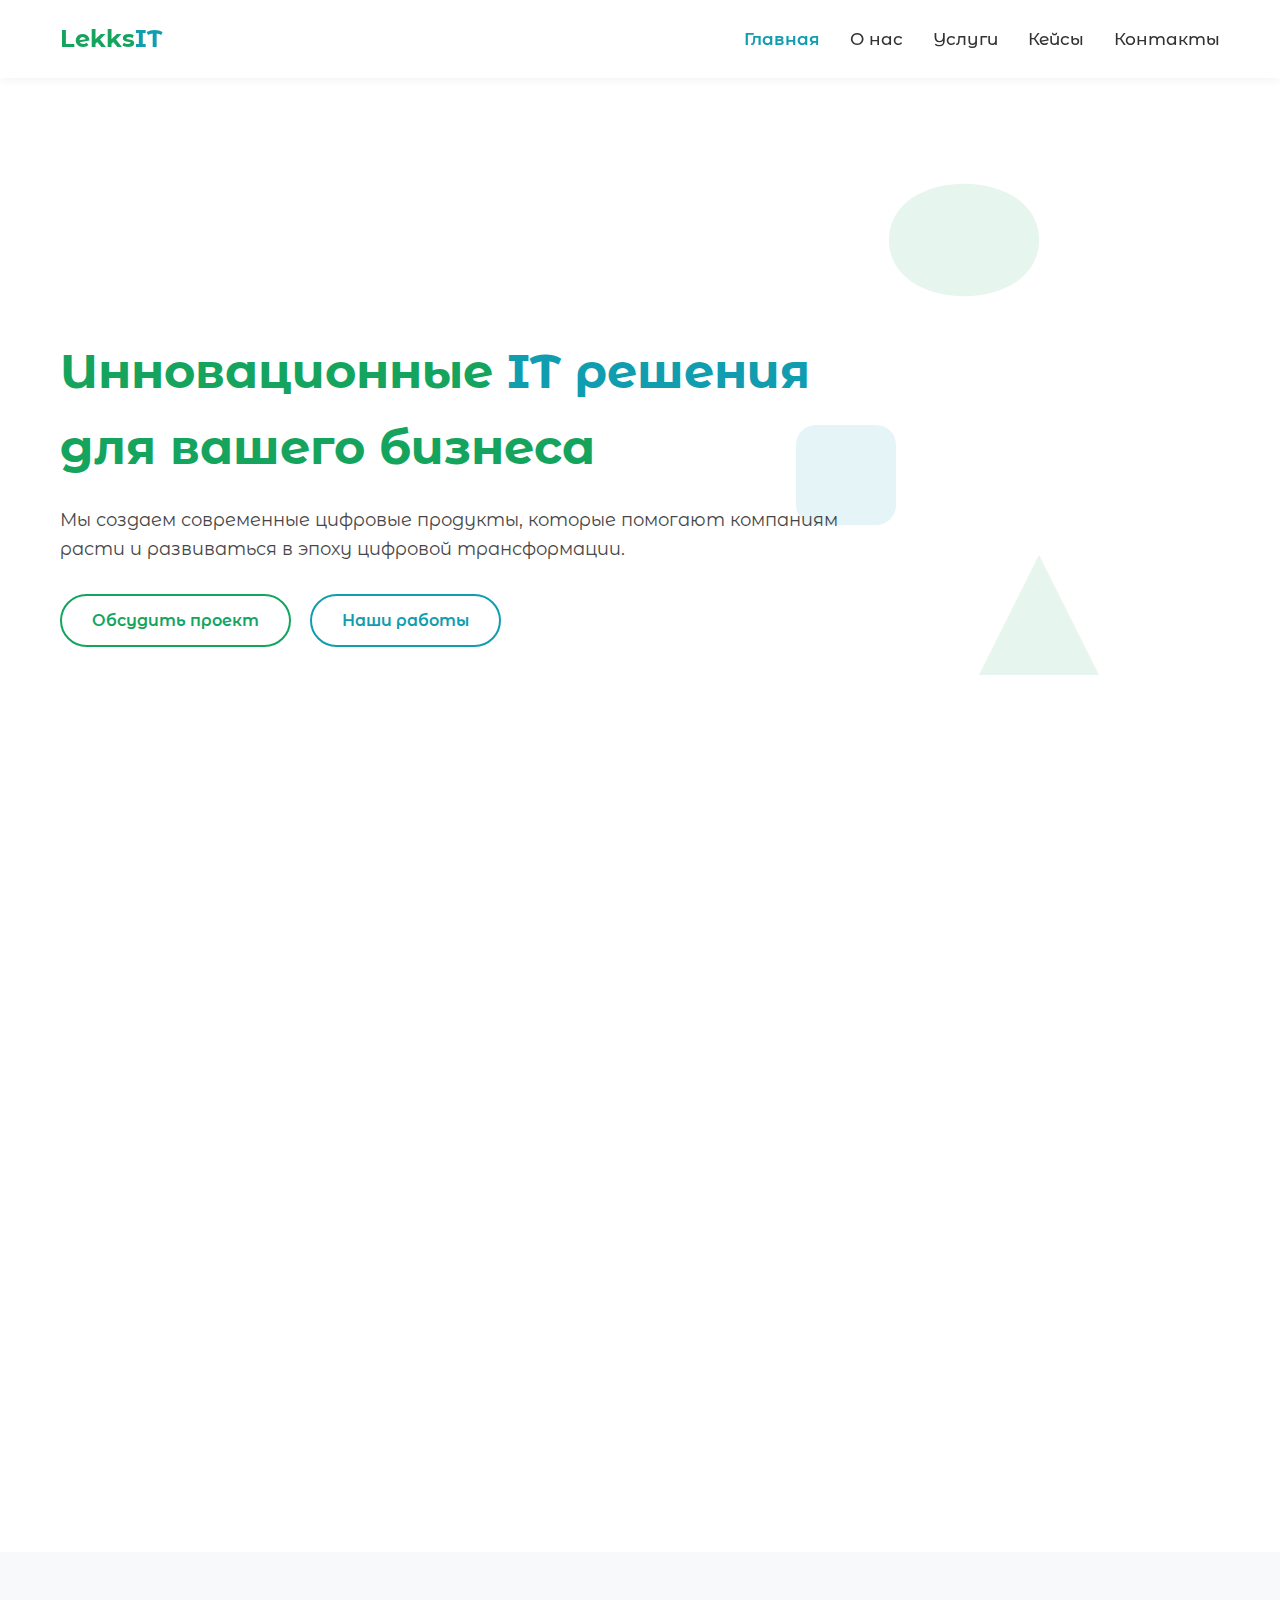
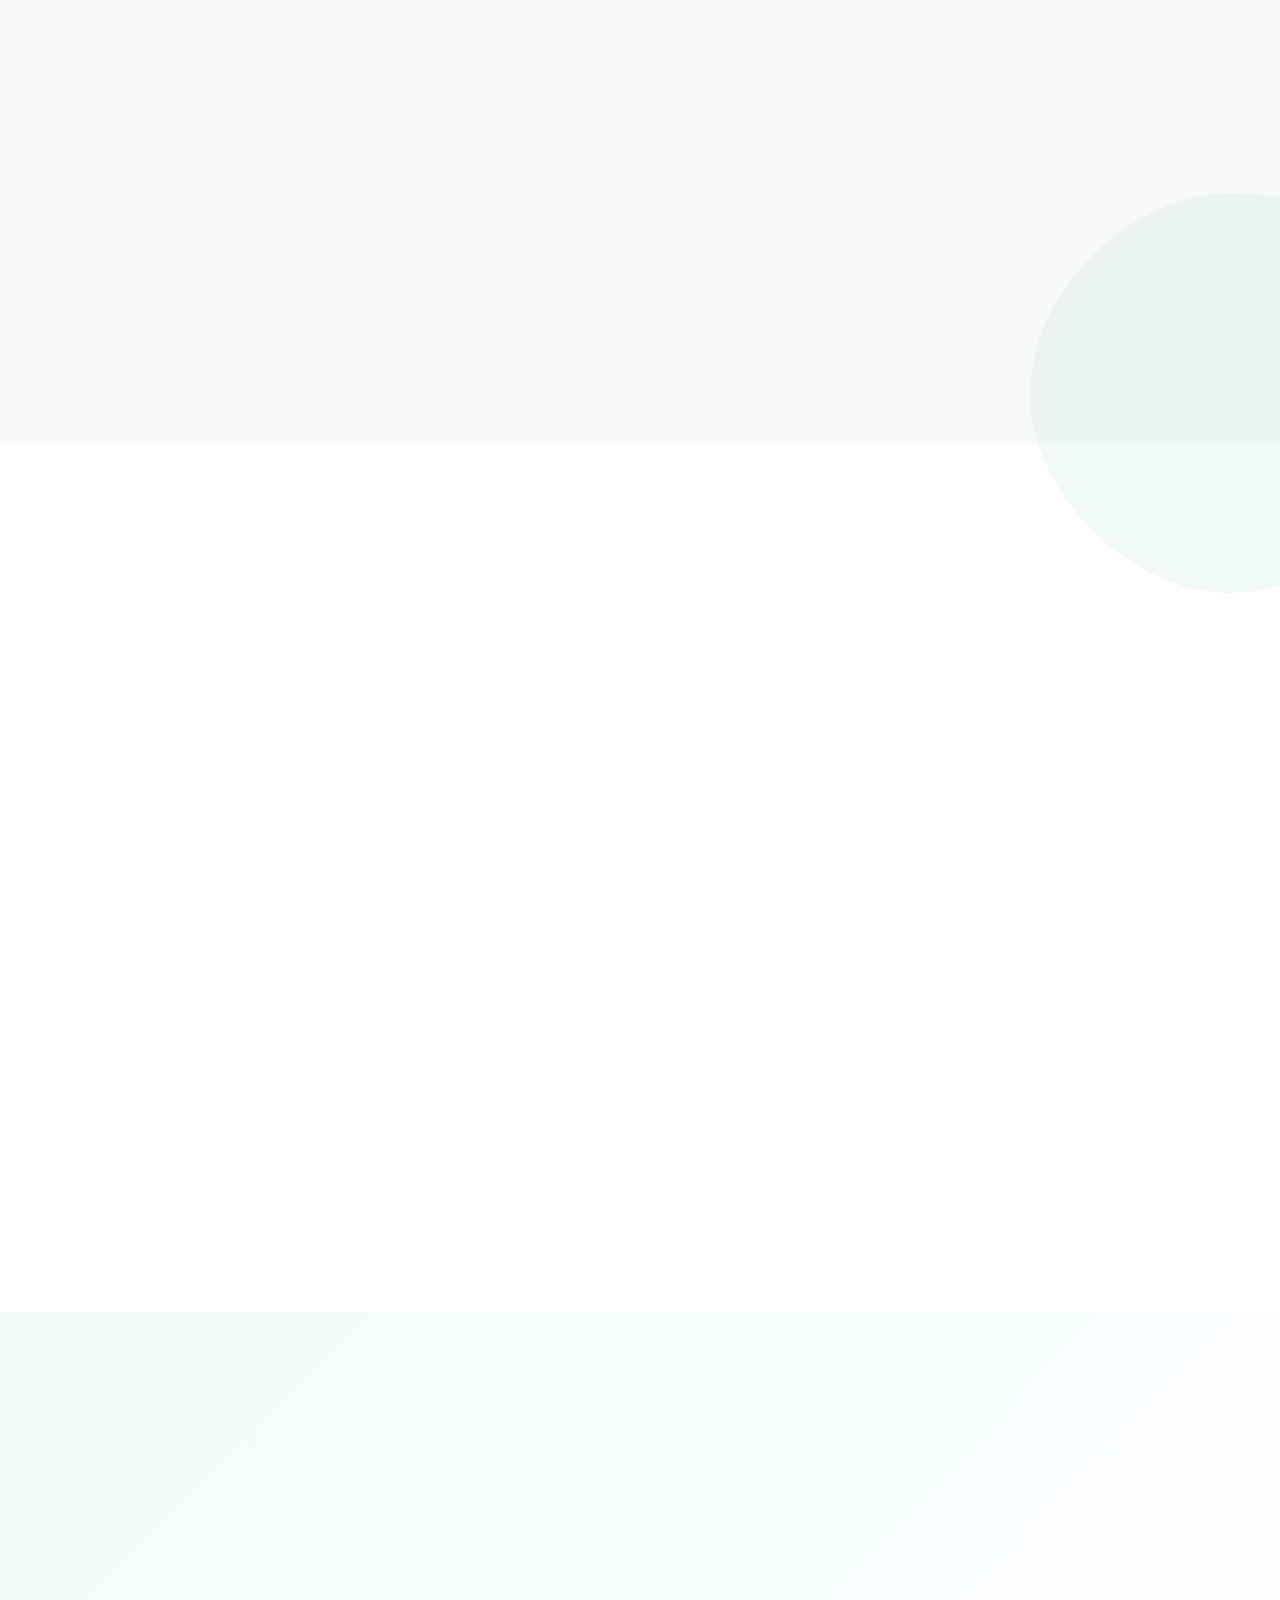
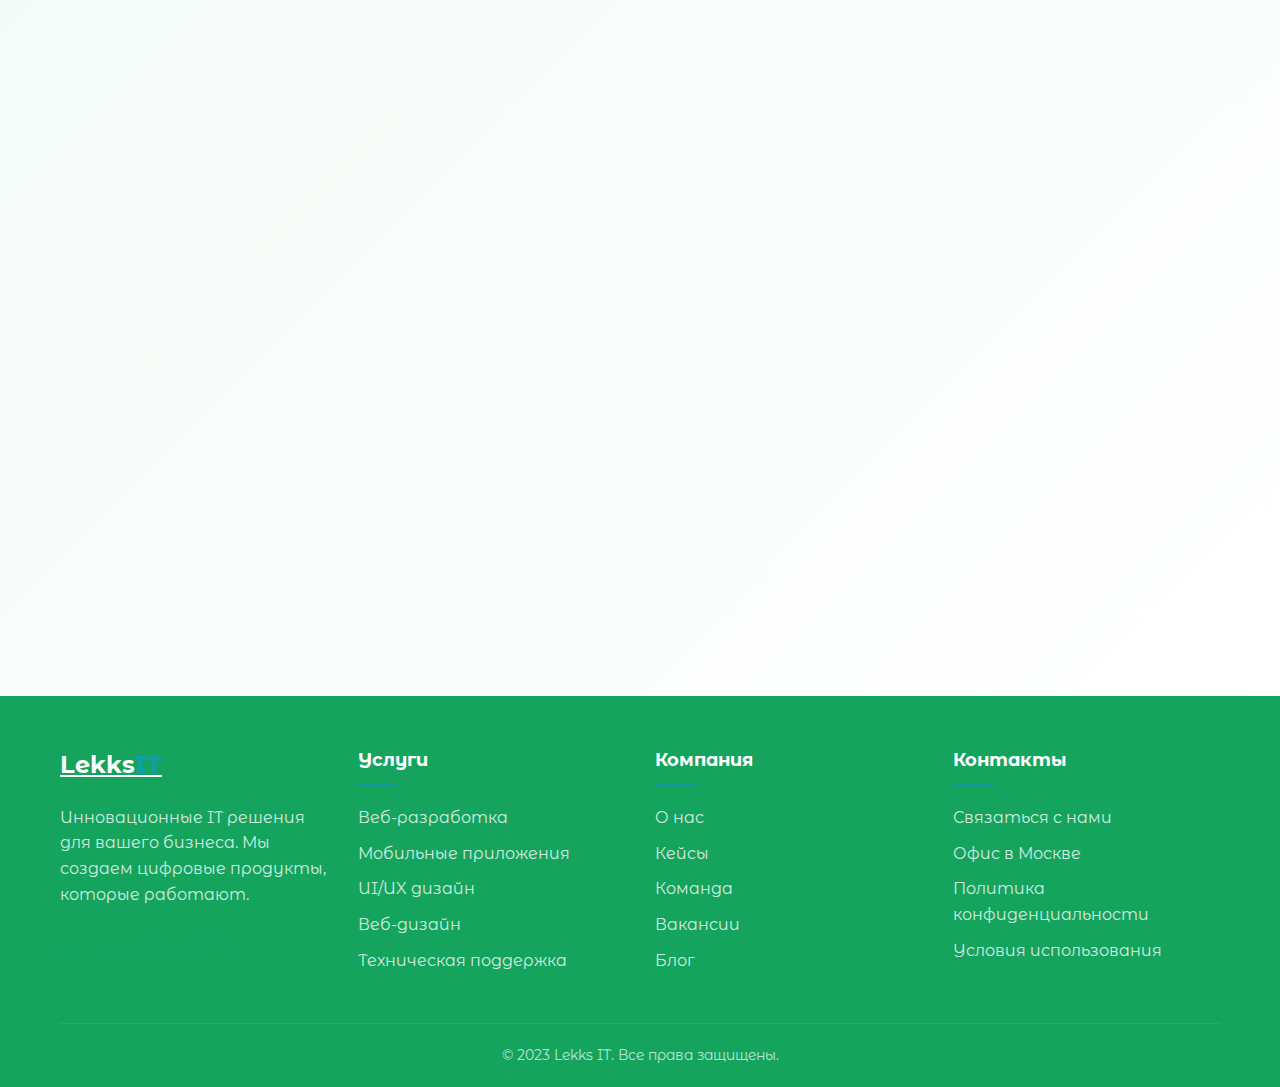
==== v-2.0/index.html @ 442ba616 "Add files via upload" ====
<!DOCTYPE html>
<html lang="ru">

	<head>
		<meta charset="UTF-8">
		<meta name="viewport" content="width=device-width, initial-scale=1.0">
		<title>Lekks IT - IT решения для вашего бизнеса</title>
		<link rel="stylesheet" href="https://cdnjs.cloudflare.com/ajax/libs/animate.css/4.1.1/animate.min.css">
		<link rel="stylesheet" href="style.css">
	</head>

	<body>
		<!-- Header -->
		<header id="header">
			<div class="container header-container">
				<a href="#" class="logo">Lekks<span>IT</span></a>
				<button class="mobile-menu-btn">
					<span></span>
					<span></span>
					<span></span>
				</button>
				<nav>
					<ul>
						<li><a class="active" href="./index.html">Главная</a></li>
						<li><a href="pages/about.html">О нас</a></li>
						<li><a href="pages/services.html">Услуги</a></li>
						<li><a href="pages/cases.html">Кейсы</a></li>
						<li><a href="pages/contacts.html">Контакты</a></li>
					</ul>
				</nav>
			</div>
		</header>

		<!-- Hero Section -->
		<section class="hero">
			<div class="container">
				<div class="hero-content animate-on-scroll">
					<h1>Инновационные <span class="highlight-word">IT решения</span> для вашего
						бизнеса</h1>
					<p>Мы создаем современные цифровые продукты, которые помогают компаниям расти и развиваться в эпоху
						цифровой трансформации.</p>
					<div class="hero-buttons">
						<a href="#contact" class="btn">Обсудить проект</a>
						<a href="#cases" class="btn btn-accent">Наши работы</a>
					</div>
				</div>
			</div>
			<div class="hero-shapes">
				<svg class="shape shape-1" viewBox="0 0 200 200" xmlns="http://www.w3.org/2000/svg">
					<path d="M50 100 C50 50 150 50 150 100 C150 150 50 150 50 100 Z" />
				</svg>
				<svg class="shape shape-2" viewBox="0 0 200 200" xmlns="http://www.w3.org/2000/svg">
					<rect x="10" y="20" width="100" height="100" rx="20" />
				</svg>
				<svg class="shape shape-3" viewBox="0 0 200 200" xmlns="http://www.w3.org/2000/svg">
					<polygon points="100,20 180,180 20,180" />
				</svg>
			</div>
		</section>

		<!-- Services Section -->
		<section id="services" class="section">
			<div class="container">
				<div class="section-title animate-on-scroll">
					<h2>Наши услуги</h2>
					<p>Мы предлагаем комплексные IT решения, которые помогут вашему бизнесу стать более эффективным и
						конкурентоспособным.</p>
				</div>
				<div class="services-grid">
					<div class="service-card  animate-on-scroll">
						<div class="icon-title">
							<svg class="service-icon animated-phone" viewBox="0 0 24 24" xmlns="http://www.w3.org/2000/svg">
								<path
									d="M20 4H4c-1.1 0-2 .9-2 2v12c0 1.1.9 2 2 2h16c1.1 0 2-.9 2-2V6c0-1.1-.9-2-2-2zm0 14H4V8h16v10z" />
								<path class="phone-screen" d="M8 15l3-3-3-3m5 6h3" fill="none" stroke="#4A6FA5" stroke-width="2" />
							</svg>
							<h3>Веб-разработка</h3>
						</div>
						<p>Создание современных веб-приложений и сайтов с уникальным дизайном и высокой производительностью.
						</p>
					</div>
					<div class="service-card animate-on-scroll" style="transition-delay: 0.2s">
						<div class="icon-title">
							<svg class="service-icon animated-phone" viewBox="0 0 24 24" xmlns="http://www.w3.org/2000/svg">
								<rect x="6" y="2" width="12" height="20" rx="2" stroke-width="2"/>
								<rect class="phone-screen" x="8" y="4" width="8" height="12" rx="1" opacity="0.1"/>
								<circle class="phone-screen" cx="12" cy="18" r="1" fill="currentColor"/>
							 </svg>
							<h3>Мобильные приложения</h3>
						</div>
						<p>Разработка кроссплатформенных мобильных приложений для iOS и Android с нативным пользовательским
							опытом.</p>
					</div>
					<div class="service-card animate-on-scroll" style="transition-delay: 0.4s">
						<div class="icon-title">
							<svg class="service-icon animated-phone" viewBox="0 0 24 24" xmlns="http://www.w3.org/2000/svg">
								<rect x="3" y="3" width="18" height="18" rx="1" fill="none" stroke="#FF7E5F" stroke-width="2" />
								<rect class="phone-screen" x="6" y="6" width="6" height="6" fill="none" stroke="#FF7E5F" stroke-width="1.5" />
								<rect class="phone-screen" x="6" y="14" width="6" height="4" fill="none" stroke="#FF7E5F" stroke-width="1.5" />
								<rect class="phone-screen" x="14" y="6" width="4" height="12" fill="none" stroke="#FF7E5F" stroke-width="1.5" />
							</svg>
							<h3>UI/UX дизайн</h3>
						</div>
						<p>Проектирование интуитивно понятных интерфейсов, которые повышают вовлеченность пользователей.</p>
					</div>
				</div>
			</div>
		</section>

		<!-- About Section -->
		<section id="about" class="section about">
			<div class="container">
				<div class="about-container">
					<div class="about-content animate-on-scroll">
						<h2>О компании <span class="highlight-word">Lekks IT</span></h2>
						<p>Lekks IT - это команда профессионалов с более чем 10-летним опытом в разработке программного
							обеспечения. Мы объединяем креативность, техническое мастерство и глубокое понимание
							бизнес-процессов.</p>
						<p>Наша миссия - помогать компаниям трансформироваться в цифровую эпоху, создавая инновационные
							решения, которые действительно работают.</p>
						<a href="#contact" class="btn" style="margin-top: 20px;">Связаться с нами</a>
					</div>
					<div class="about-image animate-on-scroll" style="transition-delay: 0.2s">
						<img
							src="https://cdn.leonardo.ai/users/4327fc6e-b0ab-4976-bfdb-2645e2d47829/generations/7b460449-6bb7-4642-8b7f-122198f785e6/AlbedoBase_XL_Pixarstyle_friendly_robot_with_big_expressive_ey_3.jpg"
							alt="Наша команда">
					</div>
				</div>
				<svg class="about-shape" viewBox="0 0 500 500" xmlns="http://www.w3.org/2000/svg">
					<path
						d="M250 50 C400 50 450 150 450 250 C450 350 350 450 250 450 C150 450 50 350 50 250 C50 150 150 50 250 50 Z" />
				</svg>
			</div>
		</section>

		<!-- Cases Section -->
		<section id="cases" class="section">
			<div class="container">
				<div class="section-title animate-on-scroll">
					<h2>Наши кейсы</h2>
					<p>Реализованные проекты, которые помогли нашим клиентам достичь своих бизнес-целей.</p>
				</div>
				<div class="cases-grid">
					<div class="case-card animate-on-scroll">
						<div class="case-image">
							<img
								src="https://images.unsplash.com/photo-1467232004584-a241de8bcf5d?ixlib=rb-1.2.1&auto=format&fit=crop&w=1000&q=80"
								alt="Кейс 1">
						</div>
						<div class="case-content">
							<h3>Маркетплейс для ритейла</h3>
							<p>Разработка платформы для онлайн-продаж с интеграцией CRM и системой аналитики.</p>
							<span class="case-tag">Веб-разработка</span>
							<span class="case-tag">UI/UX</span>
						</div>
					</div>
					<div class="case-card animate-on-scroll" style="transition-delay: 0.2s">
						<div class="case-image">
							<img
								src="https://images.unsplash.com/photo-1555774698-0b77e0d5fac6?ixlib=rb-1.2.1&auto=format&fit=crop&w=1000&q=80"
								alt="Кейс 2">
						</div>
						<div class="case-content">
							<h3>Мобильное приложение для доставки</h3>
							<p>Кроссплатформенное приложение с геолокацией и системой уведомлений.</p>
							<span class="case-tag">Мобильная разработка</span>
							<span class="case-tag">Backend</span>
						</div>
					</div>
					<div class="case-card animate-on-scroll" style="transition-delay: 0.4s">
						<div class="case-image">
							<img
								src="https://images.unsplash.com/photo-1522071820081-009f0129c71c?ixlib=rb-1.2.1&auto=format&fit=crop&w=1000&q=80"
								alt="Кейс 3">
						</div>
						<div class="case-content">
							<h3>Корпоративный портал</h3>
							<p>Система для автоматизации внутренних процессов крупной компании.</p>
							<span class="case-tag">Веб-разработка</span>
							<span class="case-tag">Интеграции</span>
						</div>
					</div>
				</div>
			</div>
		</section>

		<!-- Contact Section -->
		<section id="contact" class="section contact">
			<div class="container">
			  <div class="section-title animate-on-scroll">
				 <h2>Свяжитесь с нами</h2>
				 <p>Готовы обсудить ваш проект или просто хотите узнать больше о наших услугах? Напишите нам!</p>
			  </div>
			  <div class="contact-container">
				 <div class="contact-info animate-on-scroll">
					<h3>Контактная информация</h3>
					<div class="contact-details">
					  <div class="contact-item">
						 <div class="contact-icon-wrapper">
							<svg class="contact-icon" viewBox="0 0 24 24">
							  <path d="M3 5a2 2 0 012-2h3.28a1 1 0 01.948.684l1.498 4.493a1 1 0 01-.502 1.21l-2.257 1.13a11 11 0 005.516 5.516l1.13-2.257a1 1 0 011.21-.502l4.493 1.498a1 1 0 01.684.949V19a2 2 0 01-2 2h-1C9.716 21 3 14.284 3 6V5z"/>
							</svg>
						 </div>
						 <span>+7 (123) 456-78-90</span>
					  </div>
					  <div class="contact-item">
						 <div class="contact-icon-wrapper">
							<svg class="contact-icon" viewBox="0 0 24 24">
							  <path d="M3 8l7.89 5.26a2 2 0 002.22 0L21 8M5 19h14a2 2 0 002-2V7a2 2 0 00-2-2H5a2 2 0 00-2 2v10a2 2 0 002 2z"/>
							</svg>
						 </div>
						 <span>info@lekkit.ru</span>
					  </div>
					  <div class="contact-item">
						 <div class="contact-icon-wrapper">
							<svg class="contact-icon" viewBox="0 0 24 24">
							  <path d="M17.657 16.657L13.414 20.9a1.998 1.998 0 01-2.827 0l-4.244-4.243a8 8 0 1111.314 0z"/>
							  <path d="M15 11a3 3 0 11-6 0 3 3 0 016 0z"/>
							</svg>
						 </div>
						 <span>г. Москва, ул. Примерная, 123</span>
					  </div>
					</div>
					<div class="social-links">
					  <a href="#" class="social-link" aria-label="Facebook">
						 <svg class="social-icon" viewBox="0 0 24 24">
							<path d="M18 2h-3a5 5 0 00-5 5v3H7v4h3v8h4v-8h3l1-4h-4V7a1 1 0 011-1h3z"/>
						 </svg>
					  </a>
					  <a href="#" class="social-link" aria-label="Twitter">
						 <svg class="social-icon" viewBox="0 0 24 24">
							<path d="M23 3a10.9 10.9 0 01-3.14 1.53 4.48 4.48 0 00-7.86 3v1A10.66 10.66 0 013 4s-4 9 5 13a11.64 11.64 0 01-7 2c9 5 20 0 20-11.5a4.5 4.5 0 00-.08-.83A7.72 7.72 0 0023 3z"/>
						 </svg>
					  </a>
					  <a href="#" class="social-link" aria-label="Instagram">
						 <svg class="social-icon" viewBox="0 0 24 24">
							<rect x="2" y="2" width="20" height="20" rx="5" ry="5"/>
							<path d="M16 11.37A4 4 0 1112.63 8 4 4 0 0116 11.37z"/>
							<line x1="17.5" y1="6.5" x2="17.51" y2="6.5"/>
						 </svg>
					  </a>
					  <a href="#" class="social-link" aria-label="LinkedIn">
						 <svg class="social-icon" viewBox="0 0 24 24">
							<path d="M16 8a6 6 0 016 6v7h-4v-7a2 2 0 00-2-2 2 2 0 00-2 2v7h-4v-7a6 6 0 016-6z"/>
							<rect x="2" y="9" width="4" height="12"/>
							<circle cx="4" cy="4" r="2"/>
						 </svg>
					  </a>
					</div>
				 </div>
				 <div class="contact-form animate-on-scroll" style="transition-delay: 0.2s">
					<form>
					  <div class="form-group">
						 <label for="name">Ваше имя</label>
						 <input type="text" id="name" placeholder="Иван Иванов" required>
					  </div>
					  <div class="form-group">
						 <label for="email">Email</label>
						 <input type="email" id="email" placeholder="example@mail.com" required>
					  </div>
					  <div class="form-group">
						 <label for="phone">Телефон</label>
						 <input type="tel" id="phone" placeholder="+7 (123) 456-78-90">
					  </div>
					  <div class="form-group">
						 <label for="message">Сообщение</label>
						 <textarea id="message" placeholder="Расскажите о вашем проекте" rows="4"></textarea>
					  </div>
					  <button type="submit" class="btn btn-submit">Отправить</button>
					</form>
				 </div>
			  </div>
			</div>
		 </section>
		<!-- Footer -->
		<footer>
			<div class="container">
				<div class="footer-container">
					<div class="footer-about">
						<a href="#" class="footer-logo">Lekks<span>IT</span></a>
						<p>Инновационные IT решения для вашего бизнеса. Мы создаем цифровые продукты, которые работают.</p>
						<div class="social-links">
							<a href="#" class="social-link">
								<svg class="social-icon" viewBox="0 0 24 24" xmlns="http://www.w3.org/2000/svg">
									<path d="M18 2h-3a5 5 0 0 0-5 5v3H7v4h3v8h4v-8h3l1-4h-4V7a1 1 0 0 1 1-1h3z" />
								</svg>
							</a>
							<a href="#" class="social-link">
								<svg class="social-icon" viewBox="0 0 24 24" xmlns="http://www.w3.org/2000/svg">
									<path
										d="M23 3a10.9 10.9 0 0 1-3.14 1.53 4.48 4.48 0 0 0-7.86 3v1A10.66 10.66 0 0 1 3 4s-4 9 5 13a11.64 11.64 0 0 1-7 2c9 5 20 0 20-11.5a4.5 4.5 0 0 0-.08-.83A7.72 7.72 0 0 0 23 3z" />
								</svg>
							</a>
							<a href="#" class="social-link">
								<svg class="social-icon" viewBox="0 0 24 24" xmlns="http://www.w3.org/2000/svg">
									<rect x="2" y="2" width="20" height="20" rx="5" ry="5" />
									<path d="M16 11.37A4 4 0 1 1 12.63 8 4 4 0 0 1 16 11.37z" />
									<line x1="17.5" y1="6.5" x2="17.51" y2="6.5" />
								</svg>
							</a>
						</div>
					</div>
					<div class="footer-links">
						<h4>Услуги</h4>
						<ul>
							<li><a href="#">Веб-разработка</a></li>
							<li><a href="#">Мобильные приложения</a></li>
							<li><a href="#">UI/UX дизайн</a></li>
							<li><a href="#">Веб-дизайн</a></li>
							<li><a href="#">Техническая поддержка</a></li>
						</ul>
					</div>
					<div class="footer-links">
						<h4>Компания</h4>
						<ul>
							<li><a href="#about">О нас</a></li>
							<li><a href="#cases">Кейсы</a></li>
							<li><a href="#">Команда</a></li>
							<li><a href="#">Вакансии</a></li>
							<li><a href="#">Блог</a></li>
						</ul>
					</div>
					<div class="footer-links">
						<h4>Контакты</h4>
						<ul>
							<li><a href="#contact">Связаться с нами</a></li>
							<li><a href="#">Офис в Москве</a></li>
							<li><a href="#">Политика конфиденциальности</a></li>
							<li><a href="#">Условия использования</a></li>
						</ul>
					</div>
				</div>
				<div class="footer-bottom">
					<p>&copy; 2023 Lekks IT. Все права защищены.</p>
				</div>
			</div>
		</footer>
		<div class="menu-overlay"></div>
		<!-- Scripts -->

		<script src="./app.js"></script>
	</body>

</html>
---- v-2.0/style.css ----
@import url('https://fonts.googleapis.com/css2?family=Montserrat+Alternates:ital,wght@0,100;0,200;0,300;0,400;0,500;0,600;0,700;0,800;0,900;1,100;1,200;1,300;1,400;1,500;1,600;1,700;1,800;1,900&display=swap');

:root {
	--text: #333333;
	--light: #F8F9FA;
	--primary: #14a45e;
	--secondary: #14a45e;
	--accent: #109db0;
}

* {
	margin: 0;
	padding: 0;
	box-sizing: border-box;
	font-family: "Montserrat Alternates", sans-serif;
}

body {
	background-color: #FFFFFF;
	color: var(--text);
	line-height: 1.6;
	overflow-x: hidden;
}

.container {
	width: 100%;
	max-width: 1200px;
	margin: 0 auto;
	padding: 0 20px;
}

/* Header */
header {
	position: fixed;
	top: 0;
	left: 0;
	width: 100%;
	padding: 20px 0;
	background-color: rgba(255, 255, 255, 0.95);
	box-shadow: 0 2px 10px rgba(0, 0, 0, 0.05);
	z-index: 100;
	transition: all 0.3s ease;
}

header.scrolled {
	padding: 15px 0;
	box-shadow: 0 4px 15px rgba(0, 0, 0, 0.1);
}

.header-container {
	display: flex;
	justify-content: space-between;
	align-items: center;
}

.logo {
	font-size: 24px;
	font-weight: 700;
	color: var(--primary);
	text-decoration: none;
}

.logo span {
	color: var(--accent);
}

nav ul {
	display: flex;
	list-style: none;
}

nav ul li {
	margin-left: 30px;
}

nav ul li a {
	text-decoration: none;
	font-size: 17px;
	color: var(--text);
	font-weight: 500;
	transition: color 0.3s;
}

nav ul li .active {
	color: var(--accent);
	font-weight: 600;
}

nav ul li a:hover {
	color: var(--primary);
}

.mobile-menu-btn {
	display: none;
	background: none;
	border: none;
	font-size: 24px;
	cursor: pointer;
	color: var(--primary);
}

/* Hero Section */
.hero {
	height: 100vh;
	display: flex;
	align-items: center;
	padding-top: 80px;
	position: relative;
	overflow: hidden;
}

.hero-content {
	position: relative;
	max-width: 800px;
	z-index: 2;
}

.hero h1 {
	font-size: 48px;
	font-weight: 700;
	margin-bottom: 20px;
	color: var(--primary);
}

.highlight-word {
	color: var(--accent);
}

.hero p {
	font-size: 18px;
	margin-bottom: 30px;
	color: var(--text);
	opacity: 0.9;
}

.btn {
	display: inline-block;
	padding: 12px 30px;
	border-radius: 50px;
	text-decoration: none;
	font-weight: 600;
	transition: all 0.3s ease;
	border: 2px solid var(--primary);
	background-color: rgba(255, 255, 255, 0);
	color: var(--primary);
}

.btn:hover {
	background-color: var(--primary);
	color: white;
}

.btn-accent {
	border-color: var(--accent);
	color: var(--accent);
	margin-left: 15px;
}

.btn-accent:hover {
	background-color: var(--accent);
	color: white;
}

.hero-shapes {
	position: absolute;
	top: 0;
	right: 70px;
	width: 50%;
	height: 100%;
	z-index: 1;
}

.shape {
	position: absolute;
	opacity: 0.1;
}

.shape-1 {
	top: 10%;
	right: 15%;
	width: 300px;
	height: 300px;
	fill: var(--primary);
	animation: float-y 8s ease-in-out infinite, rotate 40s linear infinite;
}

.shape-2 {
	top: 45%;
	right: 35%;
	width: 200px;
	height: 200px;
	fill: var(--accent);
	animation: float-x 10s ease-in-out infinite, rotate 30s linear infinite reverse;
}

.shape-3 {
	top: 60%;
	right: 15%;
	width: 150px;
	height: 150px;
	fill: var(--secondary);
	animation: float-y 6s ease-in-out infinite, rotate 50s linear infinite;
}

@keyframes float-x {

	0%,
	100% {
		transform: translateX(0);
	}

	50% {
		transform: translateX(-20px);
	}
}

@keyframes float-y {

	0%,
	100% {
		transform: translateY(0);
	}

	50% {
		transform: translateY(-20px);
	}
}

@keyframes rotate {
	0% {
		transform: rotate(0deg);
	}

	100% {
		transform: rotate(360deg);
	}
}

/* Sections */
.section {
	padding: 100px 0;
	position: relative;
}

.section-title {
	text-align: center;
	margin-bottom: 60px;
}

.section-title h2 {
	font-size: 36px;
	color: var(--primary);
	margin-bottom: 15px;
}

.section-title p {
	max-width: 700px;
	margin: 0 auto;
	color: var(--text);
	opacity: 0.8;
}

/* Services Section */
.services-grid {
	display: grid;
	grid-template-columns: repeat(auto-fit, minmax(300px, 1fr));
	gap: 30px;
}

.service-card {
	background-color: white;
	border-radius: 10px;
	padding: 30px;
	box-shadow: 0 5px 15px rgba(0, 0, 0, 0.05);
	transition: transform 0.3s ease, box-shadow 0.3s ease;
	position: relative;
	overflow: hidden;
	z-index: 1;
}

.service-card:hover {
	box-shadow: 0 15px 30px rgba(0, 0, 0, 0.1);
}

.service-card::before {
	content: '';
	position: absolute;
	top: 0;
	left: 0;
	width: 100%;
	height: 5px;
	background-color: var(--primary);
	z-index: 2;
}

.service-card:nth-child(2)::before {
	background-color: var(--primary);
}

.service-card:nth-child(3)::before {
	background-color: var(--accent);
}

.icon-title {
	display: flex;
	align-items: center;
	gap: 10px;
}

.service-icon {
	width: 60px;
	height: 60px;
	margin-bottom: 20px;
	fill: var(--primary);
}


.service-icon path:nth-child(2),
.service-icon rect:nth-child(2) {
	stroke: var(--primary);
}

.service-card:nth-child(2) .service-icon rect,
.service-card:nth-child(2) .service-icon path,
.service-card:nth-child(2) .service-icon circle {
	fill: none;
	stroke: var(--primary);
}
.service-card:nth-child(3) .service-icon rect {
	stroke: var(--accent);
	fill: none;
}

.service-card h3 {
	font-size: 22px;
	margin-bottom: 15px;
	color: var(--primary);
	line-height: 1.5rem;
}

.service-card:nth-child(3) h3 {
	color: var(--accent);
}

.animated-phone .phone-screen {
	animation: pulse 1s infinite alternate ease-in;
}

@keyframes pulse {
	0% {
		opacity: 1;
	}

	100% {
		opacity: 0.3;
	}
}

/* About Section */
.about {
	background-color: var(--light);
}

.about-container {
	display: flex;
	align-items: center;
	position: relative;
	z-index: 2;
}

.about-content {
	flex: 1;
	padding-right: 50px;
}

.about-image {
	flex: 1;
	position: relative;
}

.about-image img {
	width: 100%;
	border-radius: 10px;
	box-shadow: 0 20px 40px rgba(0, 0, 0, 0.1);
}

.about-shape {
	position: absolute;
	width: 500px;
	height: 500px;
	right: -200px;
	bottom: -200px;
	fill: var(--primary);
	opacity: 0.05;
	z-index: 1;
}

/* Cases Section */
.cases-grid {
	display: grid;
	grid-template-columns: repeat(auto-fit, minmax(350px, 1fr));
	gap: 30px;
}

.case-card {
	border-radius: 10px;
	overflow: hidden;
	box-shadow: 0 5px 15px rgba(0, 0, 0, 0.05);
	transition: transform 0.3s ease;
	position: relative;
}

.case-card:hover {
	transform: translateY(-10px);
}

.case-image {
	height: 250px;
	overflow: hidden;
}

.case-image img {
	width: 100%;
	height: 100%;
	object-fit: cover;
	transition: transform 0.5s ease;
}

.case-card:hover .case-image img {
	transform: scale(1.1);
}

.case-content {
	padding: 20px;
	background-color: white;
}

.case-content h3 {
	font-size: 20px;
	margin-bottom: 10px;
	color: var(--primary);
}

.case-content p {
	margin-bottom: 15px;
	color: var(--text);
	opacity: 0.8;
}

.case-tag {
	display: inline-block;
	padding: 5px 10px;
	background-color: var(--light);
	border-radius: 5px;
	font-size: 12px;
	color: var(--primary);
	margin-right: 5px;
}

/* Contact Section */
.contact {
	background: linear-gradient(135deg, rgba(20, 164, 94, 0.05) 0%, rgba(255, 255, 255, 1) 100%);
}

.contact-container {
	display: flex;
	gap: 50px;
	position: relative;
	z-index: 2;
}

.contact-info {
	flex: 1;
	background: white;
	padding: 40px;
	border-radius: 15px;
	box-shadow: 0 10px 30px rgba(0, 0, 0, 0.05);
}

.contact-info h3 {
	font-size: 24px;
	color: var(--primary);
	margin-bottom: 30px;
	position: relative;
	padding-bottom: 15px;
}

.contact-info h3::after {
	content: '';
	position: absolute;
	left: 0;
	bottom: 0;
	width: 50px;
	height: 3px;
	background: var(--accent);
}

.contact-details {
	margin-bottom: 30px;
}

.contact-item {
	display: flex;
	align-items: center;
	margin-bottom: 20px;
	transition: transform 0.3s;
}

.contact-item:hover {
	transform: translateX(5px);
}

.contact-icon-wrapper {
	width: 50px;
	height: 50px;
	background: rgba(20, 164, 94, 0.1);
	border-radius: 50%;
	display: flex;
	align-items: center;
	justify-content: center;
	margin-right: 15px;
	flex-shrink: 0;
}

.contact-icon {
	width: 24px;
	height: 24px;
	fill: var(--primary);
}

.contact-item span {
	font-weight: 500;
}

.social-links {
	display: flex;
	gap: 15px;
}

.social-link {
	display: flex;
	align-items: center;
	justify-content: center;
	width: 45px;
	height: 45px;
	border-radius: 50%;
	background: rgba(20, 164, 94, 0.1);
	transition: all 0.3s;
}

.social-link:hover {
	background: var(--primary);
	transform: translateY(-3px);
}

.social-icon {
	width: 20px;
	height: 20px;
	fill: var(--primary);
	transition: fill 0.3s;
}

.social-link:hover .social-icon {
	fill: white;
}

.contact-form {
	flex: 1;
	background: white;
	padding: 40px;
	border-radius: 15px;
	box-shadow: 0 10px 30px rgba(0, 0, 0, 0.05);
}

.form-group {
	margin-bottom: 20px;
}

.form-group label {
	display: block;
	margin-bottom: 8px;
	font-weight: 500;
	color: var(--text);
}

.form-group input,
.form-group textarea {
	width: 100%;
	padding: 12px 15px;
	border: 1px solid #e0e0e0;
	border-radius: 8px;
	font-size: 16px;
	transition: all 0.3s;
}

.form-group input:focus,
.form-group textarea:focus {
	border-color: var(--primary);
	outline: none;
	box-shadow: 0 0 0 3px rgba(20, 164, 94, 0.2);
}

.form-group textarea {
	min-height: 120px;
	resize: vertical;
}

.btn-submit {
	display: inline-flex;
	align-items: center;
	justify-content: center;
	padding: 12px 30px;
	color: var(--primary);
	border-radius: 50px;
	font-weight: 600;
	cursor: pointer;
	transition: all 0.3s;
	width: 100%;
	border: 2px solid var(--primary);
	background-color: transparent;
}

.btn-submit:hover {
	background: var(--primary);
	color: white;
}

/* Footer */
footer {
	background-color: var(--primary);
	color: white;
	padding: 50px 0 20px;
}

.footer-container {
	display: grid;
	grid-template-columns: repeat(auto-fit, minmax(200px, 1fr));
	gap: 30px;
	margin-bottom: 40px;
}

.footer-logo {
	font-size: 24px;
	font-weight: 700;
	color: white;
	margin-bottom: 20px;
	display: inline-block;
}

.footer-logo span {
	color: var(--accent);
}

.footer-about p {
	opacity: 0.8;
	margin-bottom: 20px;
}

.footer-links h4 {
	font-size: 18px;
	margin-bottom: 20px;
	position: relative;
	padding-bottom: 10px;
}

.footer-links h4::after {
	content: '';
	position: absolute;
	left: 0;
	bottom: 0;
	width: 40px;
	height: 2px;
	background-color: var(--accent);
}

.footer-links ul {
	list-style: none;
}

.footer-links ul li {
	margin-bottom: 10px;
}

.footer-links ul li a {
	color: white;
	opacity: 0.8;
	text-decoration: none;
	transition: opacity 0.3s;
}

.footer-links ul li a:hover {
	opacity: 1;
}

.footer-bottom {
	text-align: center;
	padding-top: 20px;
	border-top: 1px solid rgba(255, 255, 255, 0.1);
	font-size: 14px;
	opacity: 0.7;
}

/* Animations */
.animate-on-scroll {
	opacity: 0;
	transform: translateY(30px);
	transition: opacity 0.6s ease, transform 0.6s ease;
}

.animate-on-scroll.animated {
	opacity: 1;
	transform: translateY(0);
}

/* Mobile Menu */
.menu-overlay {
	position: fixed;
	top: 0;
	left: 0;
	background-color: rgba(0, 0, 0, 0.5);
	z-index: 97;
	opacity: 0;
	visibility: hidden;
	transition: all 0.3s ease;
}

.menu-overlay.active {
	opacity: 1;
	visibility: visible;
}

/* Responsive */
@media (max-width: 992px) {

	.about-container,
	.contact-container {
		flex-direction: column;
	}

	.about-content {
		padding-right: 0;
		margin-bottom: 40px;
	}

	.contact-info,
	.contact-form {
		padding: 30px;
	}
}

@media (max-width: 768px) {

	html.menu-open,
	html.menu-open body {
		overflow: hidden;
		height: 100%;
	}

	html.menu-open {
		position: fixed;
		width: 100%;
		overflow: hidden;
	}

	nav ul {
		position: absolute;
		top: 80px;
		right: -100%;
		width: 100%;
		height: calc(100vh - 80px);
		background-color: white;
		flex-direction: column;
		align-items: center;
		justify-content: flex-start;
		padding: 20px;
		margin: 0;
		transition: right 0.4s ease-in;
		z-index: 98;
		overflow-y: auto;
	}

	nav ul.active {
		right: 0;
	}

	nav ul li {
		margin: 15px 0;
		width: 100%;
		text-align: center;
		opacity: 0;
		transform: translateX(20px);
		transition: all 0.3s ease;
	}

	nav ul.active li {
		opacity: 1;
		transform: translateX(0);
		transition-delay: calc(0.1s * var(--i));
	}

	nav ul li a {
		display: block;
		padding: 12px 0;
		font-size: 18px;
		font-weight: 600;
	}

	.mobile-menu-btn {
		display: flex;
		flex-direction: column;
		justify-content: space-between;
		width: 30px;
		height: 24px;
		background: none;
		border: none;
		cursor: pointer;
		padding: 0;
		z-index: 99;
		position: relative;
		margin-left: auto;
	}

	.mobile-menu-btn span {
		display: block;
		width: 100%;
		height: 3px;
		border-radius: 10px;
		background-color: var(--primary);
		transition: all 0.3s ease;
		transform-origin: center;
	}

	.mobile-menu-btn.active span:nth-child(1) {
		transform: translateY(10px) rotate(45deg);
	}

	.mobile-menu-btn.active span:nth-child(2) {
		opacity: 0;
	}

	.mobile-menu-btn.active span:nth-child(3) {
		transform: translateY(-10px) rotate(-45deg);
	}

	header {
		padding: 15px 0;
	}

	.contact-info h3 {
		font-size: 20px;
	}

	.contact-icon-wrapper {
		width: 40px;
		height: 40px;
	}
}

@media (max-width: 500px) {
	.container {
		padding: 0 15px;
	}

	.logo {
		font-size: 20px;
	}

	.hero {
		padding-top: 70px;
		height: auto;
		min-height: 100vh;
	}

	.hero h1 {
		font-size: 28px;
		margin-bottom: 15px;
	}

	.hero p {
		font-size: 16px;
		margin-bottom: 20px;
	}

	.hero-buttons {
		flex-direction: column;
	}

	.btn,
	.btn-accent {
		width: 100%;
		margin-left: 0;
		margin-bottom: 10px;
	}

	.hero-shapes {
		right: 0;
	}

	.section {
		padding: 60px 0;
	}

	.section-title h2 {
		font-size: 26px;
	}

	.section-title p {
		font-size: 14px;
	}

	.services-grid {
		grid-template-columns: 1fr;
		gap: 20px;
	}

	.service-card {
		padding: 20px;
	}

	.about-image {
		margin-top: 30px;
	}

	.cases-grid {
		grid-template-columns: 1fr;
	}

	.case-image {
		height: 180px;
	}

	.footer-container {
		grid-template-columns: 1fr;
		gap: 20px;
	}

	nav ul {
		top: 70px;
		height: calc(100vh - 70px);
		padding: 15px;
	}

	nav ul li a {
		font-size: 16px;
		padding: 10px 0;
	}

	.form-group input,
	.form-group textarea {
		padding: 10px 12px;
	}

	.case-tag {
		font-size: 10px;
		padding: 3px 6px;
	}
}
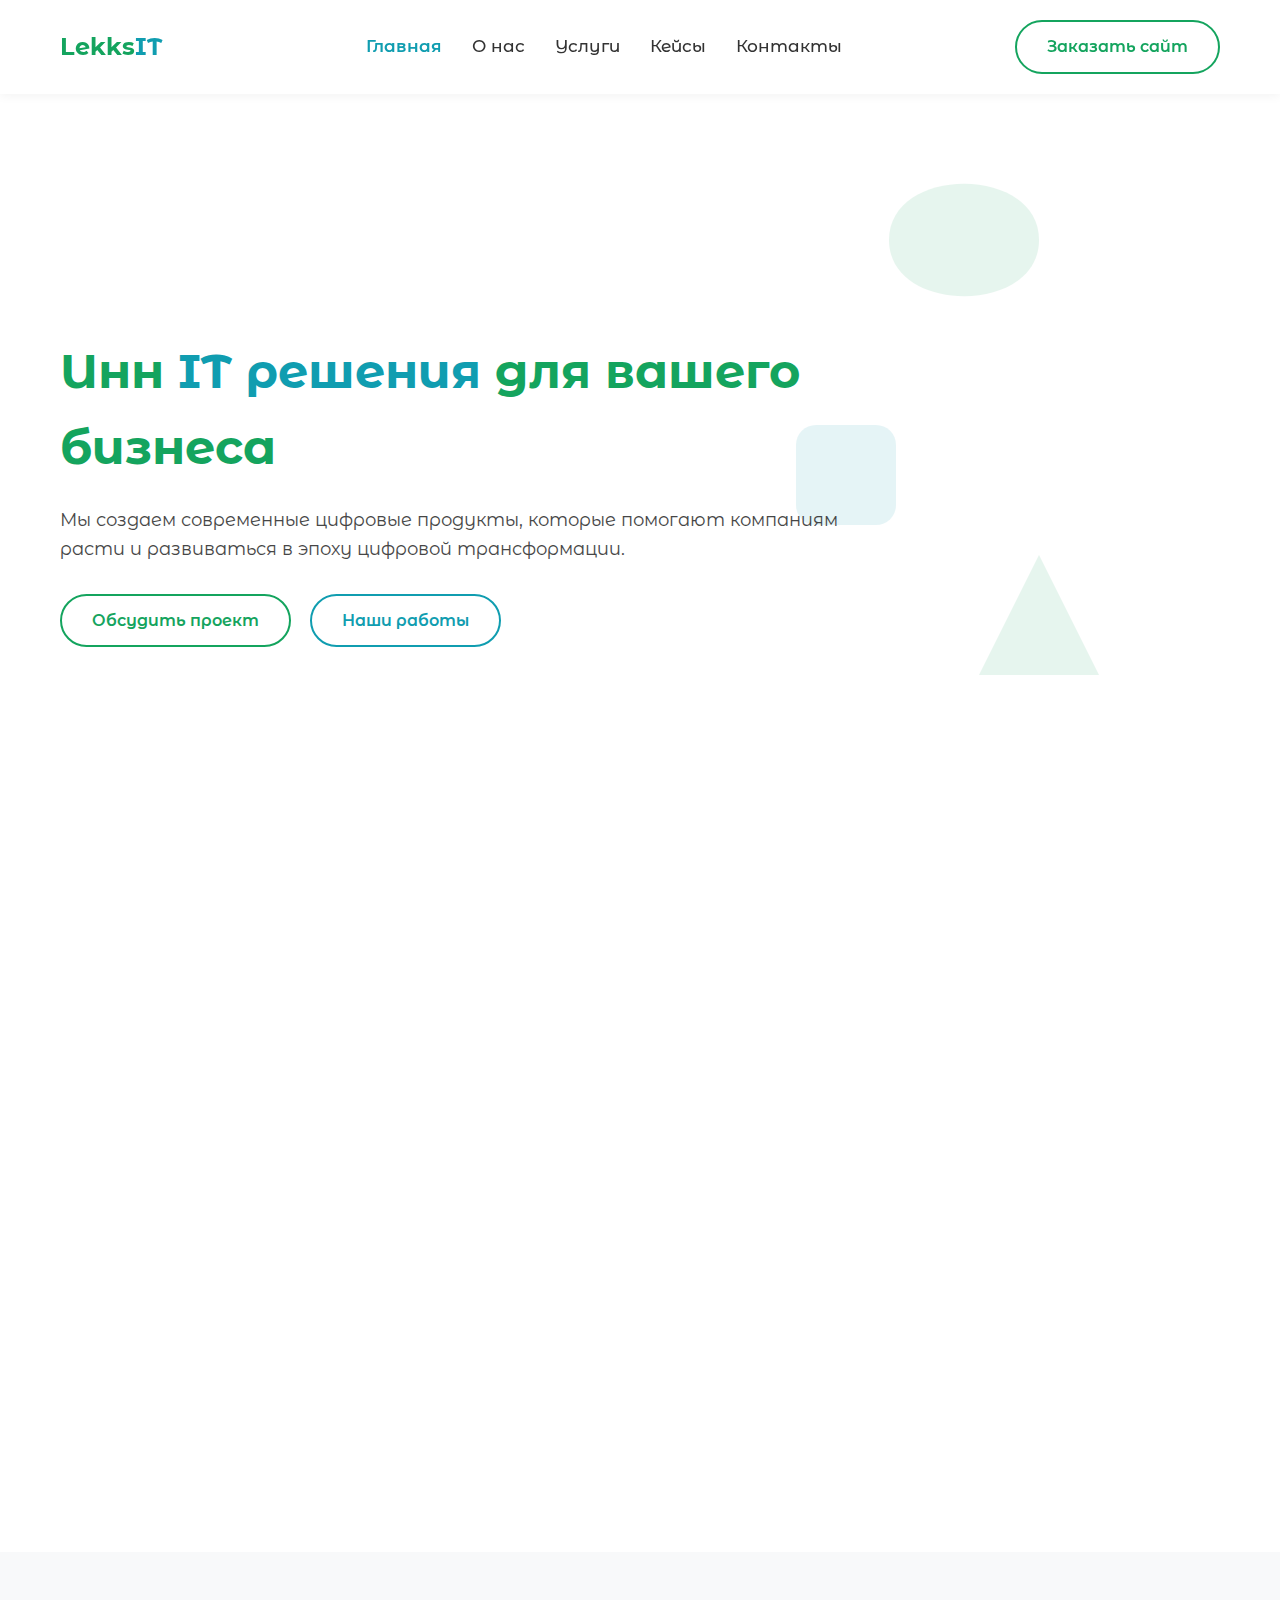
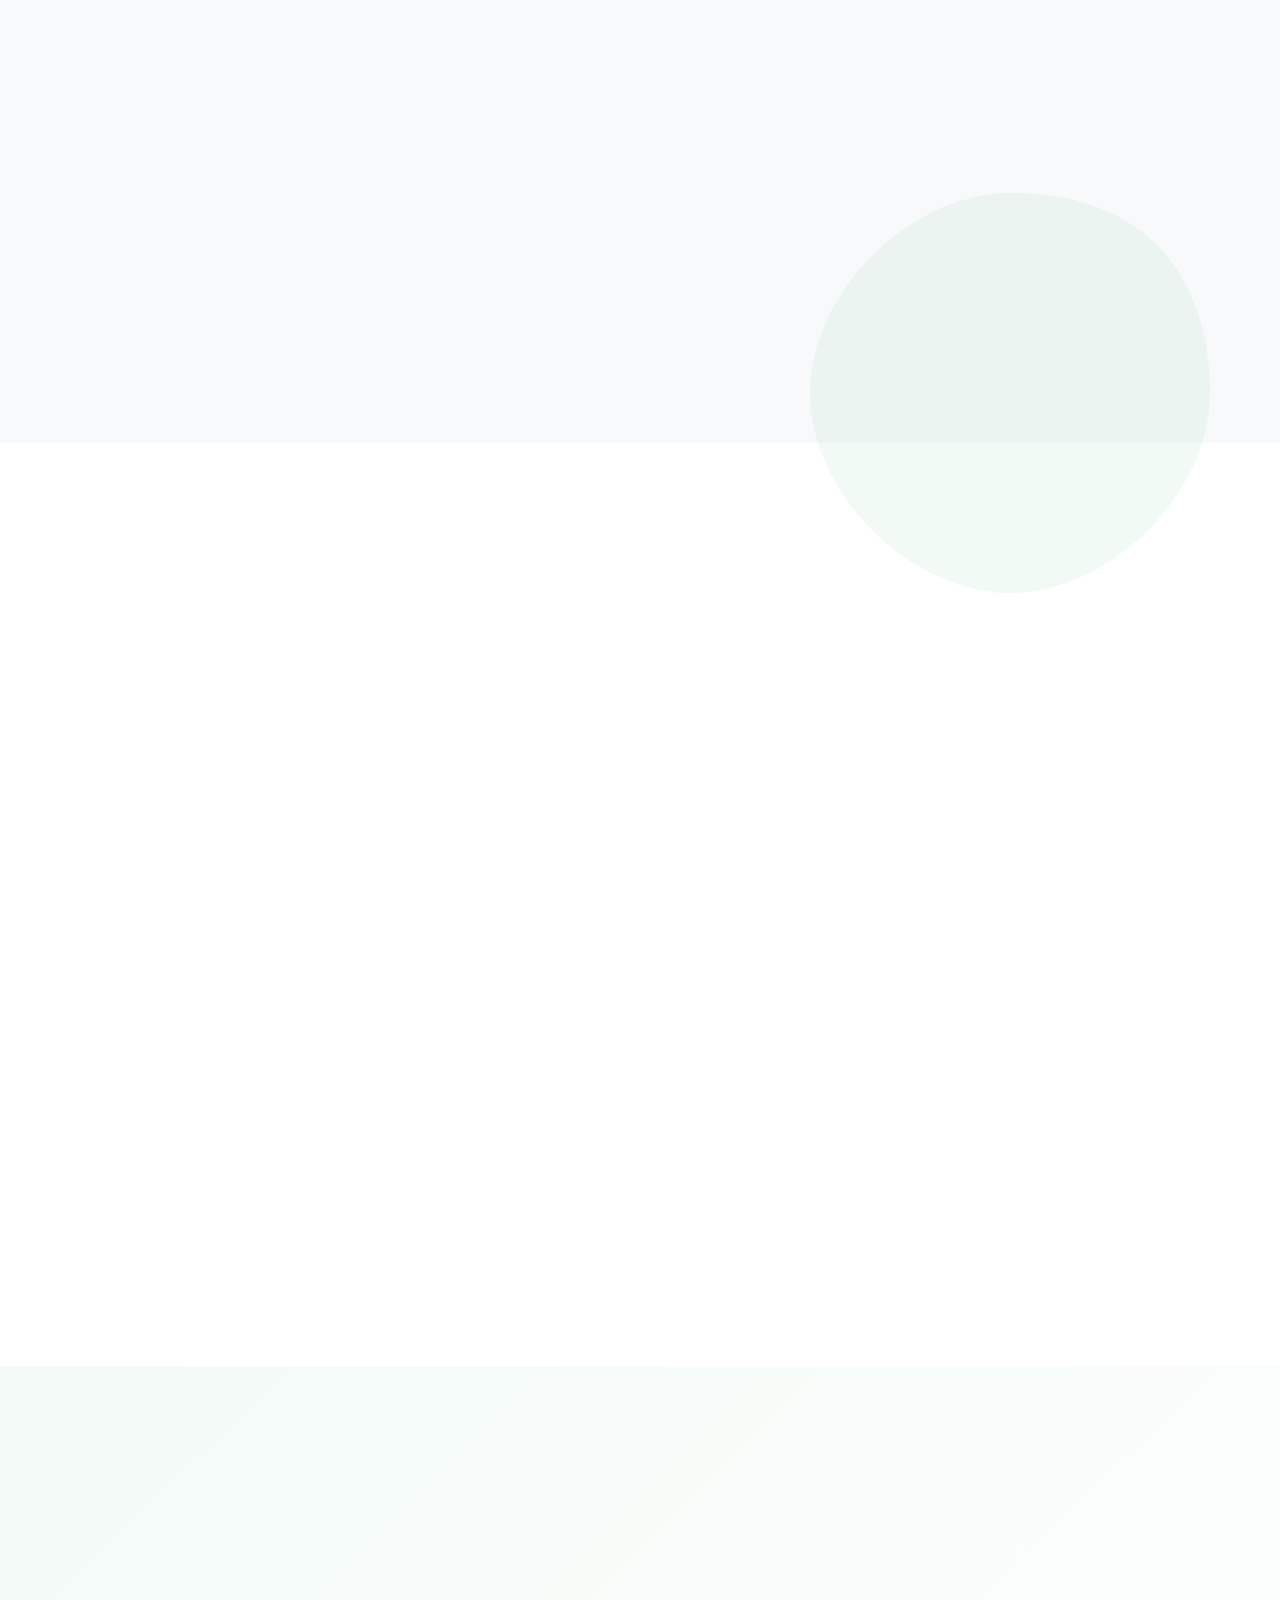
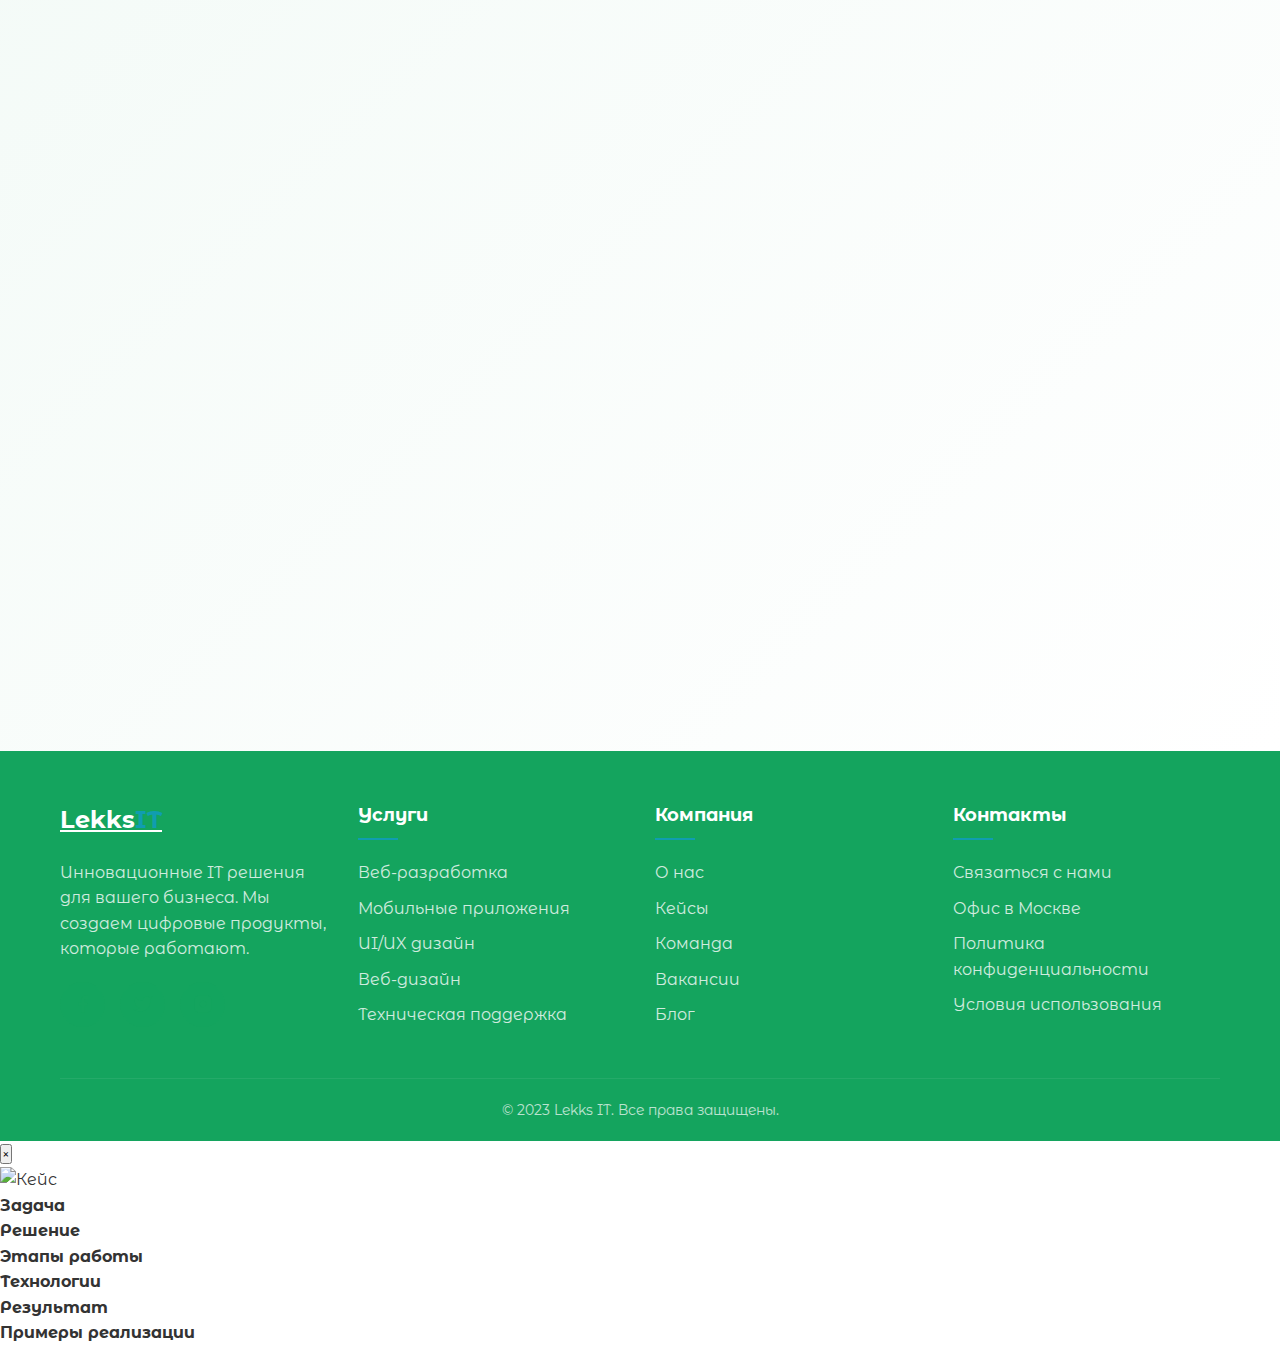
==== commit b968aa12: "Update index.html" ====
--- a/v-2.0/index.html
+++ b/v-2.0/index.html
@@ -4,6 +4,7 @@
 	<head>
 		<meta charset="UTF-8">
 		<meta name="viewport" content="width=device-width, initial-scale=1.0">
+
 		<title>Lekks IT - IT решения для вашего бизнеса</title>
 		<link rel="stylesheet" href="https://cdnjs.cloudflare.com/ajax/libs/animate.css/4.1.1/animate.min.css">
 		<link rel="stylesheet" href="style.css">
@@ -28,6 +29,11 @@
 						<li><a href="pages/contacts.html">Контакты</a></li>
 					</ul>
 				</nav>
+				<nav>
+					<ul>
+						<a href="" class="btn">Заказать сайт</a>
+					</ul>
+				</nav>
 			</div>
 		</header>
 
@@ -35,7 +41,7 @@
 		<section class="hero">
 			<div class="container">
 				<div class="hero-content animate-on-scroll">
-					<h1>Инновационные <span class="highlight-word">IT решения</span> для вашего
+					<h1><span class="typewriter-text"></span> <span class="highlight-word">IT решения</span> для вашего
 						бизнеса</h1>
 					<p>Мы создаем современные цифровые продукты, которые помогают компаниям расти и развиваться в эпоху
 						цифровой трансформации.</p>
@@ -72,7 +78,8 @@
 							<svg class="service-icon animated-phone" viewBox="0 0 24 24" xmlns="http://www.w3.org/2000/svg">
 								<path
 									d="M20 4H4c-1.1 0-2 .9-2 2v12c0 1.1.9 2 2 2h16c1.1 0 2-.9 2-2V6c0-1.1-.9-2-2-2zm0 14H4V8h16v10z" />
-								<path class="phone-screen" d="M8 15l3-3-3-3m5 6h3" fill="none" stroke="#4A6FA5" stroke-width="2" />
+								<path class="phone-screen" d="M8 15l3-3-3-3m5 6h3" fill="none" stroke="#4A6FA5"
+									stroke-width="2" />
 							</svg>
 							<h3>Веб-разработка</h3>
 						</div>
@@ -82,10 +89,10 @@
 					<div class="service-card animate-on-scroll" style="transition-delay: 0.2s">
 						<div class="icon-title">
 							<svg class="service-icon animated-phone" viewBox="0 0 24 24" xmlns="http://www.w3.org/2000/svg">
-								<rect x="6" y="2" width="12" height="20" rx="2" stroke-width="2"/>
-								<rect class="phone-screen" x="8" y="4" width="8" height="12" rx="1" opacity="0.1"/>
-								<circle class="phone-screen" cx="12" cy="18" r="1" fill="currentColor"/>
-							 </svg>
+								<rect x="6" y="2" width="12" height="20" rx="2" stroke-width="2" />
+								<rect class="phone-screen" x="8" y="4" width="8" height="12" rx="1" opacity="0.1" />
+								<circle class="phone-screen" cx="12" cy="18" r="1" fill="currentColor" />
+							</svg>
 							<h3>Мобильные приложения</h3>
 						</div>
 						<p>Разработка кроссплатформенных мобильных приложений для iOS и Android с нативным пользовательским
@@ -95,9 +102,12 @@
 						<div class="icon-title">
 							<svg class="service-icon animated-phone" viewBox="0 0 24 24" xmlns="http://www.w3.org/2000/svg">
 								<rect x="3" y="3" width="18" height="18" rx="1" fill="none" stroke="#FF7E5F" stroke-width="2" />
-								<rect class="phone-screen" x="6" y="6" width="6" height="6" fill="none" stroke="#FF7E5F" stroke-width="1.5" />
-								<rect class="phone-screen" x="6" y="14" width="6" height="4" fill="none" stroke="#FF7E5F" stroke-width="1.5" />
-								<rect class="phone-screen" x="14" y="6" width="4" height="12" fill="none" stroke="#FF7E5F" stroke-width="1.5" />
+								<rect class="phone-screen" x="6" y="6" width="6" height="6" fill="none" stroke="#FF7E5F"
+									stroke-width="1.5" />
+								<rect class="phone-screen" x="6" y="14" width="6" height="4" fill="none" stroke="#FF7E5F"
+									stroke-width="1.5" />
+								<rect class="phone-screen" x="14" y="6" width="4" height="12" fill="none" stroke="#FF7E5F"
+									stroke-width="1.5" />
 							</svg>
 							<h3>UI/UX дизайн</h3>
 						</div>
@@ -150,8 +160,16 @@
 						<div class="case-content">
 							<h3>Маркетплейс для ритейла</h3>
 							<p>Разработка платформы для онлайн-продаж с интеграцией CRM и системой аналитики.</p>
-							<span class="case-tag">Веб-разработка</span>
-							<span class="case-tag">UI/UX</span>
+							<div class="case-tags">
+								<span class="case-tag">Анализ рынка</span>
+								<span class="case-tag">Frontend</span>
+								<span class="case-tag">Backend</span>
+								<span class="case-tag">UI/UX</span>
+								<span class="case-tag">SEO</span>
+							</div>
+							<div class="cases-link">
+								<a href="#" data-case-id="case1">Подробнее</a>
+							</div>
 						</div>
 					</div>
 					<div class="case-card animate-on-scroll" style="transition-delay: 0.2s">
@@ -163,8 +181,16 @@
 						<div class="case-content">
 							<h3>Мобильное приложение для доставки</h3>
 							<p>Кроссплатформенное приложение с геолокацией и системой уведомлений.</p>
-							<span class="case-tag">Мобильная разработка</span>
-							<span class="case-tag">Backend</span>
+							<div class="case-tags">
+								<span class="case-tag">Анализ рынка</span>
+								<span class="case-tag">UI/UX</span>
+								<span class="case-tag">Backend</span>
+								<span class="case-tag">SEO</span>
+								<span class="case-tag">Frontend</span>
+							</div>
+							<div class="cases-link">
+								<a href="#" data-case-id="case2">Подробнее</a>
+							</div>
 						</div>
 					</div>
 					<div class="case-card animate-on-scroll" style="transition-delay: 0.4s">
@@ -176,8 +202,16 @@
 						<div class="case-content">
 							<h3>Корпоративный портал</h3>
 							<p>Система для автоматизации внутренних процессов крупной компании.</p>
-							<span class="case-tag">Веб-разработка</span>
-							<span class="case-tag">Интеграции</span>
+							<div class="case-tags">
+								<span class="case-tag">SEO</span>
+								<span class="case-tag">Frontend</span>
+								<span class="case-tag">Backend</span>
+								<span class="case-tag">Анализ рынка</span>
+								<span class="case-tag">UI/UX</span>
+							</div>
+							<div class="cases-link">
+								<a href="#" data-case-id="case3">Подробнее</a>
+							</div>
 						</div>
 					</div>
 				</div>
@@ -187,91 +221,96 @@
 		<!-- Contact Section -->
 		<section id="contact" class="section contact">
 			<div class="container">
-			  <div class="section-title animate-on-scroll">
-				 <h2>Свяжитесь с нами</h2>
-				 <p>Готовы обсудить ваш проект или просто хотите узнать больше о наших услугах? Напишите нам!</p>
-			  </div>
-			  <div class="contact-container">
-				 <div class="contact-info animate-on-scroll">
-					<h3>Контактная информация</h3>
-					<div class="contact-details">
-					  <div class="contact-item">
-						 <div class="contact-icon-wrapper">
-							<svg class="contact-icon" viewBox="0 0 24 24">
-							  <path d="M3 5a2 2 0 012-2h3.28a1 1 0 01.948.684l1.498 4.493a1 1 0 01-.502 1.21l-2.257 1.13a11 11 0 005.516 5.516l1.13-2.257a1 1 0 011.21-.502l4.493 1.498a1 1 0 01.684.949V19a2 2 0 01-2 2h-1C9.716 21 3 14.284 3 6V5z"/>
-							</svg>
-						 </div>
-						 <span>+7 (123) 456-78-90</span>
-					  </div>
-					  <div class="contact-item">
-						 <div class="contact-icon-wrapper">
-							<svg class="contact-icon" viewBox="0 0 24 24">
-							  <path d="M3 8l7.89 5.26a2 2 0 002.22 0L21 8M5 19h14a2 2 0 002-2V7a2 2 0 00-2-2H5a2 2 0 00-2 2v10a2 2 0 002 2z"/>
-							</svg>
-						 </div>
-						 <span>info@lekkit.ru</span>
-					  </div>
-					  <div class="contact-item">
-						 <div class="contact-icon-wrapper">
-							<svg class="contact-icon" viewBox="0 0 24 24">
-							  <path d="M17.657 16.657L13.414 20.9a1.998 1.998 0 01-2.827 0l-4.244-4.243a8 8 0 1111.314 0z"/>
-							  <path d="M15 11a3 3 0 11-6 0 3 3 0 016 0z"/>
-							</svg>
-						 </div>
-						 <span>г. Москва, ул. Примерная, 123</span>
-					  </div>
-					</div>
-					<div class="social-links">
-					  <a href="#" class="social-link" aria-label="Facebook">
-						 <svg class="social-icon" viewBox="0 0 24 24">
-							<path d="M18 2h-3a5 5 0 00-5 5v3H7v4h3v8h4v-8h3l1-4h-4V7a1 1 0 011-1h3z"/>
-						 </svg>
-					  </a>
-					  <a href="#" class="social-link" aria-label="Twitter">
-						 <svg class="social-icon" viewBox="0 0 24 24">
-							<path d="M23 3a10.9 10.9 0 01-3.14 1.53 4.48 4.48 0 00-7.86 3v1A10.66 10.66 0 013 4s-4 9 5 13a11.64 11.64 0 01-7 2c9 5 20 0 20-11.5a4.5 4.5 0 00-.08-.83A7.72 7.72 0 0023 3z"/>
-						 </svg>
-					  </a>
-					  <a href="#" class="social-link" aria-label="Instagram">
-						 <svg class="social-icon" viewBox="0 0 24 24">
-							<rect x="2" y="2" width="20" height="20" rx="5" ry="5"/>
-							<path d="M16 11.37A4 4 0 1112.63 8 4 4 0 0116 11.37z"/>
-							<line x1="17.5" y1="6.5" x2="17.51" y2="6.5"/>
-						 </svg>
-					  </a>
-					  <a href="#" class="social-link" aria-label="LinkedIn">
-						 <svg class="social-icon" viewBox="0 0 24 24">
-							<path d="M16 8a6 6 0 016 6v7h-4v-7a2 2 0 00-2-2 2 2 0 00-2 2v7h-4v-7a6 6 0 016-6z"/>
-							<rect x="2" y="9" width="4" height="12"/>
-							<circle cx="4" cy="4" r="2"/>
-						 </svg>
-					  </a>
-					</div>
-				 </div>
-				 <div class="contact-form animate-on-scroll" style="transition-delay: 0.2s">
-					<form>
-					  <div class="form-group">
-						 <label for="name">Ваше имя</label>
-						 <input type="text" id="name" placeholder="Иван Иванов" required>
-					  </div>
-					  <div class="form-group">
-						 <label for="email">Email</label>
-						 <input type="email" id="email" placeholder="example@mail.com" required>
-					  </div>
-					  <div class="form-group">
-						 <label for="phone">Телефон</label>
-						 <input type="tel" id="phone" placeholder="+7 (123) 456-78-90">
-					  </div>
-					  <div class="form-group">
-						 <label for="message">Сообщение</label>
-						 <textarea id="message" placeholder="Расскажите о вашем проекте" rows="4"></textarea>
-					  </div>
-					  <button type="submit" class="btn btn-submit">Отправить</button>
-					</form>
-				 </div>
-			  </div>
-			</div>
-		 </section>
+				<div class="section-title animate-on-scroll">
+					<h2>Свяжитесь с нами</h2>
+					<p>Готовы обсудить ваш проект или просто хотите узнать больше о наших услугах? Напишите нам!</p>
+				</div>
+				<div class="contact-container">
+					<div class="contact-info animate-on-scroll">
+						<h3>Контактная информация</h3>
+						<div class="contact-details">
+							<div class="contact-item">
+								<div class="contact-icon-wrapper">
+									<svg class="contact-icon" viewBox="0 0 24 24">
+										<path
+											d="M3 5a2 2 0 012-2h3.28a1 1 0 01.948.684l1.498 4.493a1 1 0 01-.502 1.21l-2.257 1.13a11 11 0 005.516 5.516l1.13-2.257a1 1 0 011.21-.502l4.493 1.498a1 1 0 01.684.949V19a2 2 0 01-2 2h-1C9.716 21 3 14.284 3 6V5z" />
+									</svg>
+								</div>
+								<span>+7 (123) 456-78-90</span>
+							</div>
+							<div class="contact-item">
+								<div class="contact-icon-wrapper">
+									<svg class="contact-icon" viewBox="0 0 24 24">
+										<path
+											d="M3 8l7.89 5.26a2 2 0 002.22 0L21 8M5 19h14a2 2 0 002-2V7a2 2 0 00-2-2H5a2 2 0 00-2 2v10a2 2 0 002 2z" />
+									</svg>
+								</div>
+								<span>info@lekkit.ru</span>
+							</div>
+							<div class="contact-item">
+								<div class="contact-icon-wrapper">
+									<svg class="contact-icon" viewBox="0 0 24 24">
+										<path
+											d="M17.657 16.657L13.414 20.9a1.998 1.998 0 01-2.827 0l-4.244-4.243a8 8 0 1111.314 0z" />
+										<path d="M15 11a3 3 0 11-6 0 3 3 0 016 0z" />
+									</svg>
+								</div>
+								<span>г. Москва, ул. Примерная, 123</span>
+							</div>
+						</div>
+						<div class="social-links">
+							<a href="#" class="social-link" aria-label="Facebook">
+								<svg class="social-icon" viewBox="0 0 24 24">
+									<path d="M18 2h-3a5 5 0 00-5 5v3H7v4h3v8h4v-8h3l1-4h-4V7a1 1 0 011-1h3z" />
+								</svg>
+							</a>
+							<a href="#" class="social-link" aria-label="Twitter">
+								<svg class="social-icon" viewBox="0 0 24 24">
+									<path
+										d="M23 3a10.9 10.9 0 01-3.14 1.53 4.48 4.48 0 00-7.86 3v1A10.66 10.66 0 013 4s-4 9 5 13a11.64 11.64 0 01-7 2c9 5 20 0 20-11.5a4.5 4.5 0 00-.08-.83A7.72 7.72 0 0023 3z" />
+								</svg>
+							</a>
+							<a href="#" class="social-link" aria-label="Instagram">
+								<svg class="social-icon" viewBox="0 0 24 24">
+									<rect x="2" y="2" width="20" height="20" rx="5" ry="5" />
+									<path d="M16 11.37A4 4 0 1112.63 8 4 4 0 0116 11.37z" />
+									<line x1="17.5" y1="6.5" x2="17.51" y2="6.5" />
+								</svg>
+							</a>
+							<a href="#" class="social-link" aria-label="LinkedIn">
+								<svg class="social-icon" viewBox="0 0 24 24">
+									<path d="M16 8a6 6 0 016 6v7h-4v-7a2 2 0 00-2-2 2 2 0 00-2 2v7h-4v-7a6 6 0 016-6z" />
+									<rect x="2" y="9" width="4" height="12" />
+									<circle cx="4" cy="4" r="2" />
+								</svg>
+							</a>
+						</div>
+					</div>
+					<div class="contact-form animate-on-scroll" style="transition-delay: 0.2s">
+						<form>
+							<div class="form-group">
+								<label for="name">Ваше имя</label>
+								<input type="text" id="name" placeholder="Иван Иванов" required>
+							</div>
+							<div class="form-group">
+								<label for="email">Email</label>
+								<input type="email" id="email" placeholder="example@mail.com" required>
+							</div>
+							<div class="form-group">
+								<label for="phone">Телефон</label>
+								<input type="tel" id="phone" placeholder="+7 (123) 456-78-90">
+							</div>
+							<div class="form-group">
+								<label for="message">Сообщение</label>
+								<textarea id="message" placeholder="Расскажите о вашем проекте" rows="4"></textarea>
+							</div>
+							<button type="submit" class="btn btn-submit">Отправить</button>
+						</form>
+					</div>
+				</div>
+			</div>
+		</section>
+
 		<!-- Footer -->
 		<footer>
 			<div class="container">
@@ -336,9 +375,56 @@
 			</div>
 		</footer>
 		<div class="menu-overlay"></div>
+
+		<!-- Модальное окно для кейсов -->
+		<div id="case-modal" class="modal">
+			<div class="modal-overlay"></div>
+			<div class="modal-container">
+				<button class="modal-close">&times;</button>
+				<div class="modal-content">
+					<div class="modal-image">
+						<img src="" alt="Кейс">
+					</div>
+					<div class="modal-body">
+						<h3 class="modal-title"></h3>
+						<div class="modal-tags"></div>
+
+						<div class="modal-section">
+							<h4>Задача</h4>
+							<p class="modal-task"></p>
+						</div>
+
+						<div class="modal-section">
+							<h4>Решение</h4>
+							<p class="modal-solution"></p>
+						</div>
+
+						<div class="modal-section">
+							<h4>Этапы работы</h4>
+							<ol class="modal-steps"></ol>
+						</div>
+
+						<div class="modal-section">
+							<h4>Технологии</h4>
+							<ul class="modal-tech"></ul>
+						</div>
+
+						<div class="modal-section">
+							<h4>Результат</h4>
+							<div class="modal-results"></div>
+						</div>
+
+						<div class="modal-section">
+							<h4>Примеры реализации</h4>
+							<div class="modal-examples"></div>
+						</div>
+					</div>
+				</div>
+			</div>
+		</div>
+
 		<!-- Scripts -->
-
 		<script src="./app.js"></script>
 	</body>
 
-</html>+</html>
--- a/v-2.0/style.css
+++ b/v-2.0/style.css
@@ -388,7 +388,7 @@
 	position: absolute;
 	width: 500px;
 	height: 500px;
-	right: -200px;
+	right: 20px;
 	bottom: -200px;
 	fill: var(--primary);
 	opacity: 0.05;
@@ -954,4 +954,4 @@
 		font-size: 10px;
 		padding: 3px 6px;
 	}
-}+}
